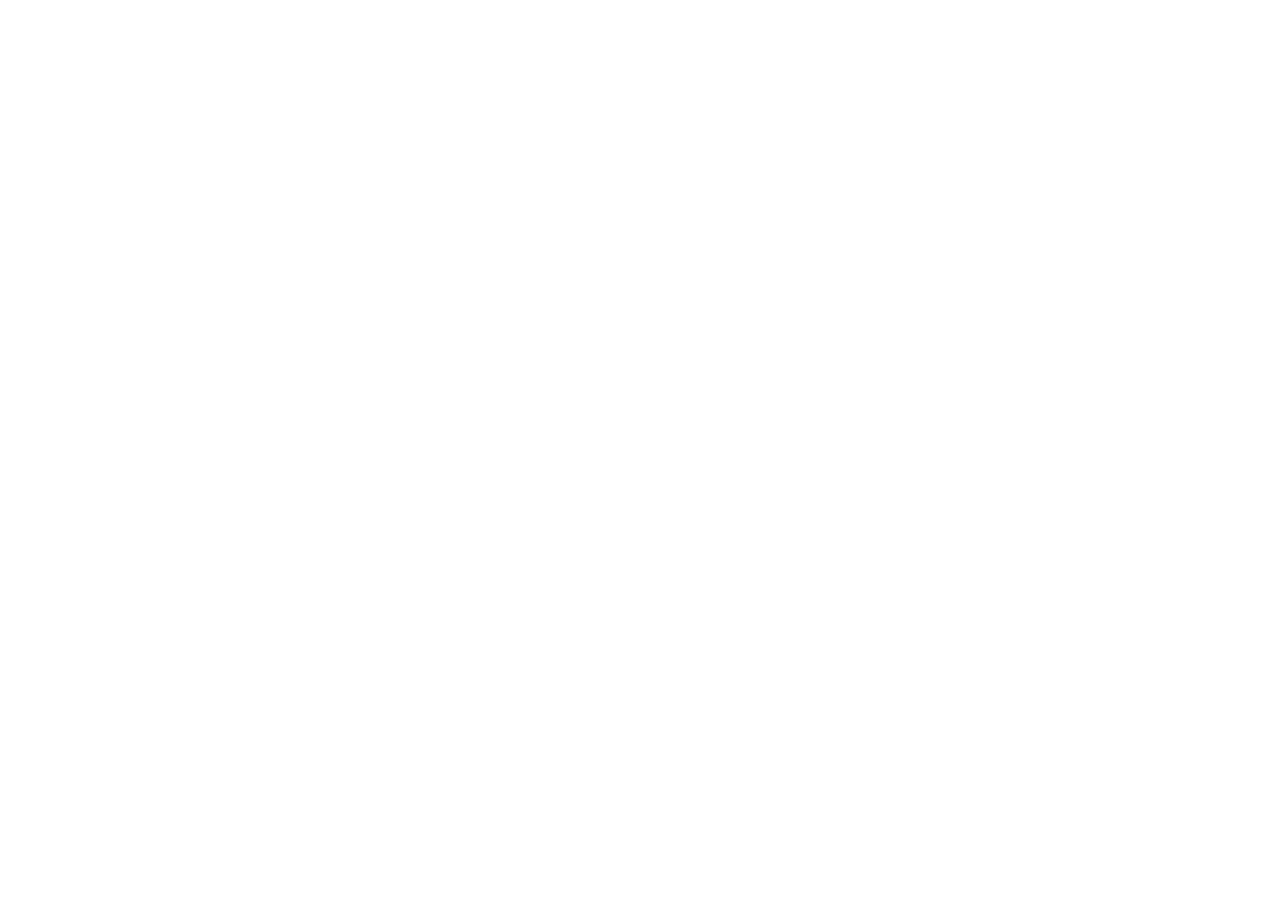
==== my-webpage-grid.html @ 4c063157 "update3" ====
<!DOCTYPE html>
<html lang="en">
<head>
    <meta charset="UTF-8">
    <meta http-equiv="X-UA-Compatible" content="IE=edge">
    <meta name="viewport" content="width=device-width, initial-scale=1.0">
    <link rel="stylesheet" href="simple-grid.css">
    <title>grid</title>
</head>
<body>
    <div class="container"></div>
</body>
</html>
---- simple-grid.css ----
/**
*** SIMPLE GRID
*** (C) ZACH COLE 2016
**/

@import url(https://fonts.googleapis.com/css?family=Lato:400,300,300italic,400italic,700,700italic);

/* UNIVERSAL */

html,
body {
  height: 100%;
  width: 100%;
  margin: 0;
  padding: 0;
  left: 0;
  top: 0;
  font-size: 100%;
}

/* ROOT FONT STYLES */

* {
  font-family: 'Lato', Helvetica, sans-serif;
  color: #333447;
  line-height: 1.5;
}

/* TYPOGRAPHY */

h1 {
  font-size: 2.5rem;
}

h2 {
  font-size: 2rem;
}

h3 {
  font-size: 1.375rem;
}

h4 {
  font-size: 1.125rem;
}

h5 {
  font-size: 1rem;
}

h6 {
  font-size: 0.875rem;
}

p {
  font-size: 1.125rem;
  font-weight: 200;
  line-height: 1.8;
}

.font-light {
  font-weight: 300;
}

.font-regular {
  font-weight: 400;
}

.font-heavy {
  font-weight: 700;
}

/* POSITIONING */

.left {
  text-align: left;
}

.right {
  text-align: right;
}

.center {
  text-align: center;
  margin-left: auto;
  margin-right: auto;
}

.justify {
  text-align: justify;
}

/* ==== GRID SYSTEM ==== */

.container {
  width: 90%;
  margin-left: auto;
  margin-right: auto;
}

.row {
  position: relative;
  width: 100%;
}

.row [class^="col"] {
  float: left;
  margin: 0.5rem 2%;
  min-height: 0.125rem;
}

.col-1,
.col-2,
.col-3,
.col-4,
.col-5,
.col-6,
.col-7,
.col-8,
.col-9,
.col-10,
.col-11,
.col-12 {
  width: 96%;
}

.col-1-sm {
  width: 4.33%;
}

.col-2-sm {
  width: 12.66%;
}

.col-3-sm {
  width: 21%;
}

.col-4-sm {
  width: 29.33%;
}

.col-5-sm {
  width: 37.66%;
}

.col-6-sm {
  width: 46%;
}

.col-7-sm {
  width: 54.33%;
}

.col-8-sm {
  width: 62.66%;
}

.col-9-sm {
  width: 71%;
}

.col-10-sm {
  width: 79.33%;
}

.col-11-sm {
  width: 87.66%;
}

.col-12-sm {
  width: 96%;
}

.row::after {
	content: "";
	display: table;
	clear: both;
}

.hidden-sm {
  display: none;
}

@media only screen and (min-width: 33.75em) {  /* 540px */
  .container {
    width: 80%;
  }
}

@media only screen and (min-width: 45em) {  /* 720px */
  .col-1 {
    width: 4.33%;
  }

  .col-2 {
    width: 12.66%;
  }

  .col-3 {
    width: 21%;
  }

  .col-4 {
    width: 29.33%;
  }

  .col-5 {
    width: 37.66%;
  }

  .col-6 {
    width: 46%;
  }

  .col-7 {
    width: 54.33%;
  }

  .col-8 {
    width: 62.66%;
  }

  .col-9 {
    width: 71%;
  }

  .col-10 {
    width: 79.33%;
  }

  .col-11 {
    width: 87.66%;
  }

  .col-12 {
    width: 96%;
  }

  .hidden-sm {
    display: block;
  }
}

@media only screen and (min-width: 60em) { /* 960px */
  .container {
    width: 75%;
    max-width: 60rem;
  }
}
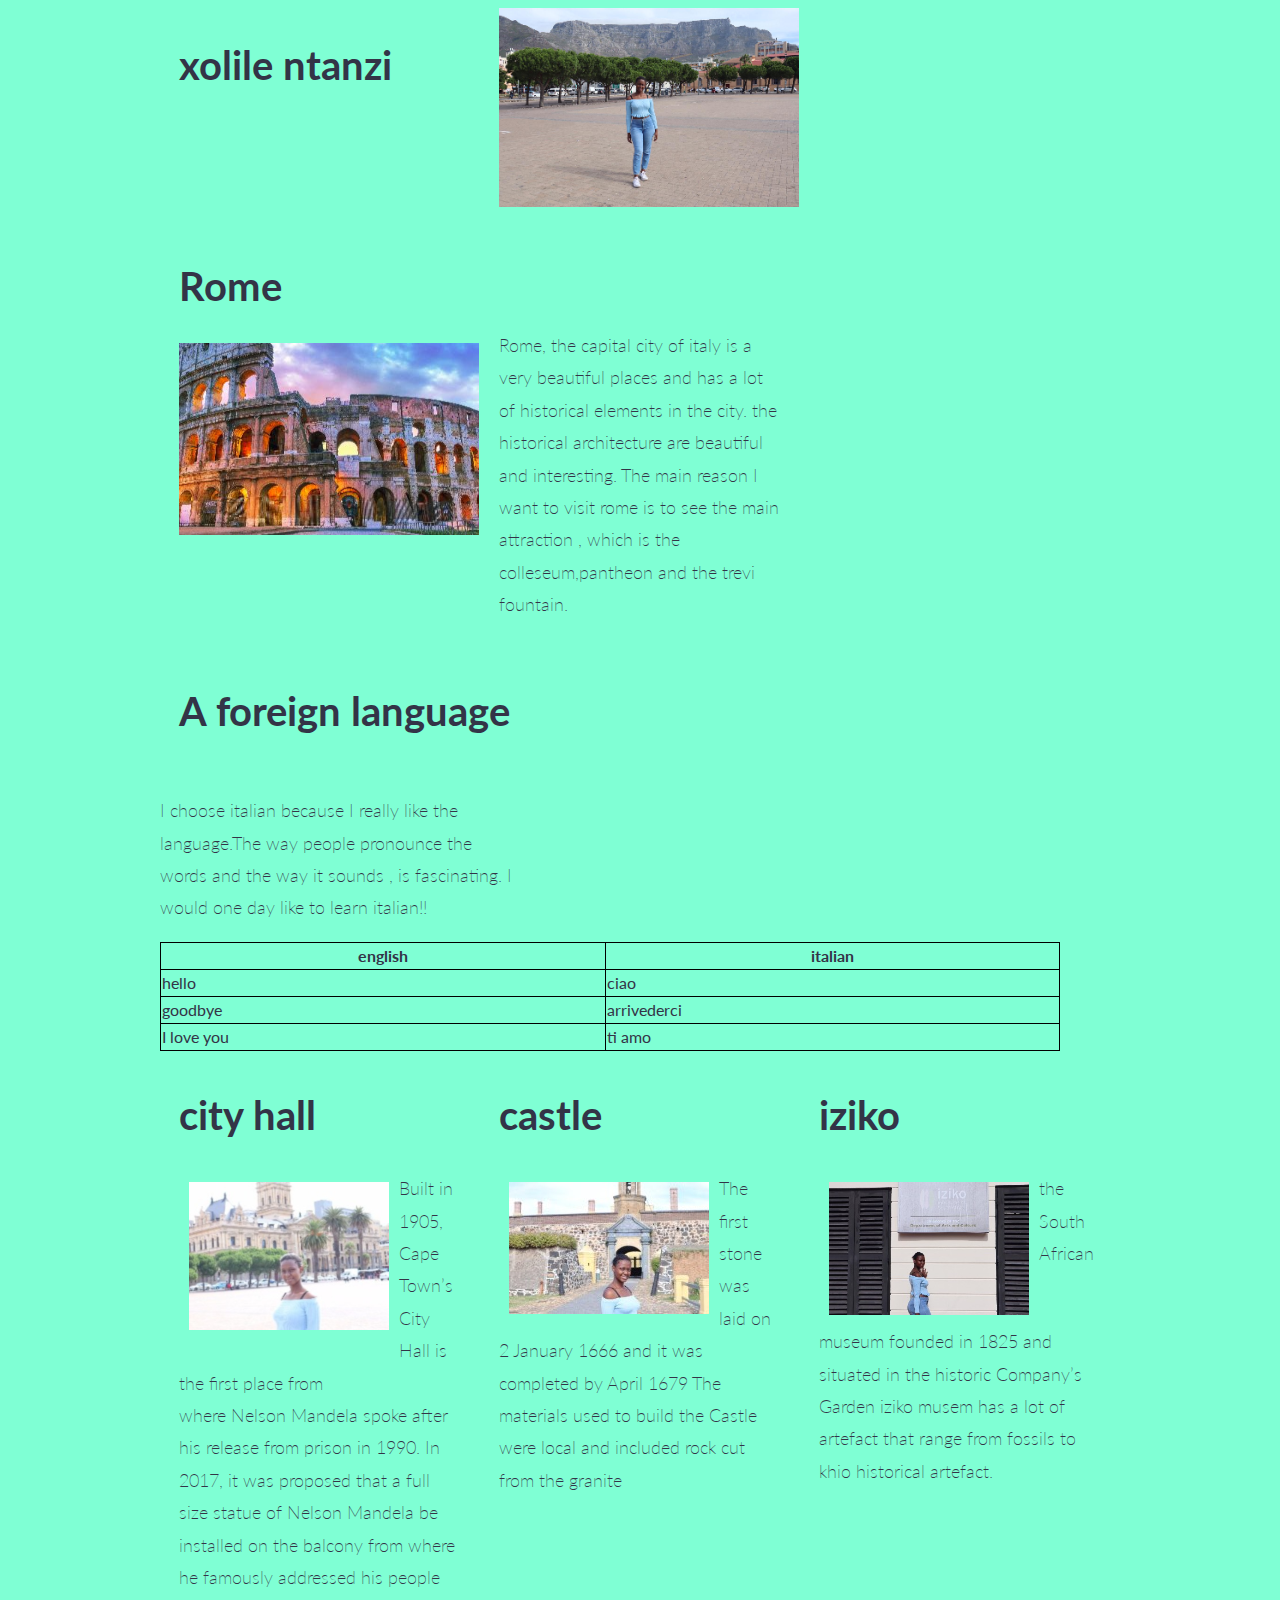
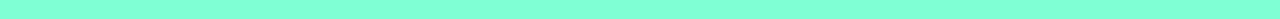
==== commit 012adcb4: "update" ====
--- a/my-webpage-grid.html
+++ b/my-webpage-grid.html
@@ -1,13 +1,148 @@
 <!DOCTYPE html>
 <html lang="en">
+
 <head>
     <meta charset="UTF-8">
     <meta http-equiv="X-UA-Compatible" content="IE=edge">
     <meta name="viewport" content="width=device-width, initial-scale=1.0">
     <link rel="stylesheet" href="simple-grid.css">
+    <link rel="stylesheet" href="style-grid.css">
     <title>grid</title>
 </head>
+
 <body>
-    <div class="container"></div>
+    <div class="container">
+        <div class="row">
+            <div class="col-4">
+                <h1>xolile ntanzi</h1>
+            </div>
+
+            <div class="col-4">
+                <img src="img/me.png" alt="">
+            </div>
+
+
+        </div>
+        <div class="row">
+        <div class="col-4">
+            <h1>Rome</h1>
+            <img src="img/rome3.png" alt="">
+        </div>
+        <div class="col-4">
+            <p style="margin-top: 100px;">
+                Rome, the capital city of italy is a very beautiful places and has a lot of historical elements
+                in the city.
+                the historical architecture are beautiful and interesting. The main reason I want to visit rome
+                is to see the main attraction
+                , which is the colleseum,pantheon and the trevi fountain.
+            </p>
+        </div>
+    </div>
+        <div class="row">
+        <div class="col-5">
+            <h1>A foreign language</h1>
+
+        </div>
+        </div>
+        <div class="col-5">
+            <p>I choose italian because I really like the language.The way people pronounce the words and the way it
+                sounds , is fascinating. I would one day like to learn italian!!
+            </p>
+        </div>
+        <div class="col-5">
+            <table>
+                <tr>
+                    <th>english</th>
+                    <th>italian</th>
+
+                </tr>
+                <tr>
+                    <td>hello</td>
+                    <td>ciao</td>
+
+                </tr>
+                <tr>
+                    <td>goodbye</td>
+                    <td>arrivederci</td>
+
+                </tr>
+                <tr>
+                    <td>I love you</td>
+                    <td>ti amo</td>
+                </tr>
+
+            </table>
+        </div>
+        <div class="row">
+        
+            <div class="col-4 hall">
+                <!-- <div class= "box1"> -->
+                    <h1>city hall</h1>
+                    <img src="img/hallpic4.png" alt="" class="place-1-image">
+                    <p> Built in 1905, Cape Town’s City Hall is the first place from <br>where
+                        Nelson Mandela spoke
+                        after his release from prison in 1990.
+                        In 2017, it was proposed that a full size statue of Nelson Mandela be installed on the
+                        balcony from where he famously addressed his people</p>
+                <!-- </div> -->
+                        
+                            <!-- <div class="box1pic"> -->
+                                <!-- <img src="img/hallpic4.png" alt="" class="place-1-image">   -->
+                            <!-- </div> -->
+            </div>
+        
+
+                           
+                 
+                
+            
+            <div class="col-4  hall">
+                <!-- <div class="box2"> -->
+                    <h1>castle</h1>
+                    <img class="img-2" src="img/castle 4.jpg" alt=""> 
+                    <p> The first stone was laid on 2 January 1666 and it was completed by
+                        April 1679
+                        The materials used to build the Castle were local and included rock cut from the granite</p>
+                    <!-- </div> -->
+                        <!-- <div class="box2pic"> -->
+                            <!-- <img class="img-2" src="img/castle 4.jpg" alt=""> -->
+                        <!-- </div> -->
+                        
+                </div>
+        
+                
+                
+                
+                
+        
+            
+                
+                <div class="col-4 hall">
+                
+                    <!-- <div class="box3"> -->
+                        <h1>iziko</h1>
+                        <img src="img/izikopic3.png" alt="" class="place-3-image">
+                        <p>the South African museum founded in 1825 and situated in the historic
+                            Company’s Garden
+                            iziko musem has a lot of artefact that range from fossils to khio historical
+                            artefact.
+                        </p>
+                    <!-- </div> -->
+                    <!-- <div class="box3pic"> -->
+                        <!-- <img src="img/izikopic3.png" alt="" class="place-3-image"> -->
+                    <!-- </div> -->
+            </div>
+                        
+                
+                    
+            
+                
+
+            
+        </div>
+    
+
+    
 </body>
+
 </html>--- a/simple-grid.css
+++ b/simple-grid.css
@@ -16,6 +16,8 @@
   left: 0;
   top: 0;
   font-size: 100%;
+  background-color:aquamarine ;
+  box-sizing: border-box;
 }
 
 /* ROOT FONT STYLES */
@@ -73,7 +75,7 @@
 /* POSITIONING */
 
 .left {
-  text-align: left;
+  text-align: lift;
 }
 
 .right {
@@ -96,7 +98,14 @@
   width: 90%;
   margin-left: auto;
   margin-right: auto;
-}
+  display: grid;
+  
+
+
+}
+/* .histrorical {
+  display: flex;
+} */
 
 .row {
   position: relative;
@@ -247,4 +256,4 @@
     width: 75%;
     max-width: 60rem;
   }
-}+}
--- a/style-grid.css
+++ b/style-grid.css
@@ -0,0 +1,17 @@
+table, th, td {
+    border: 1px solid #000;
+    border-collapse: collapse;
+    width: 900px;
+    align-items:center ;
+    
+ }
+ .hall img {
+     float: left;
+     padding: 10px;
+ }
+ /* @media only screen and (min-width:33.75em) {
+     .place-1-image {
+         float:right;
+
+     }
+ } */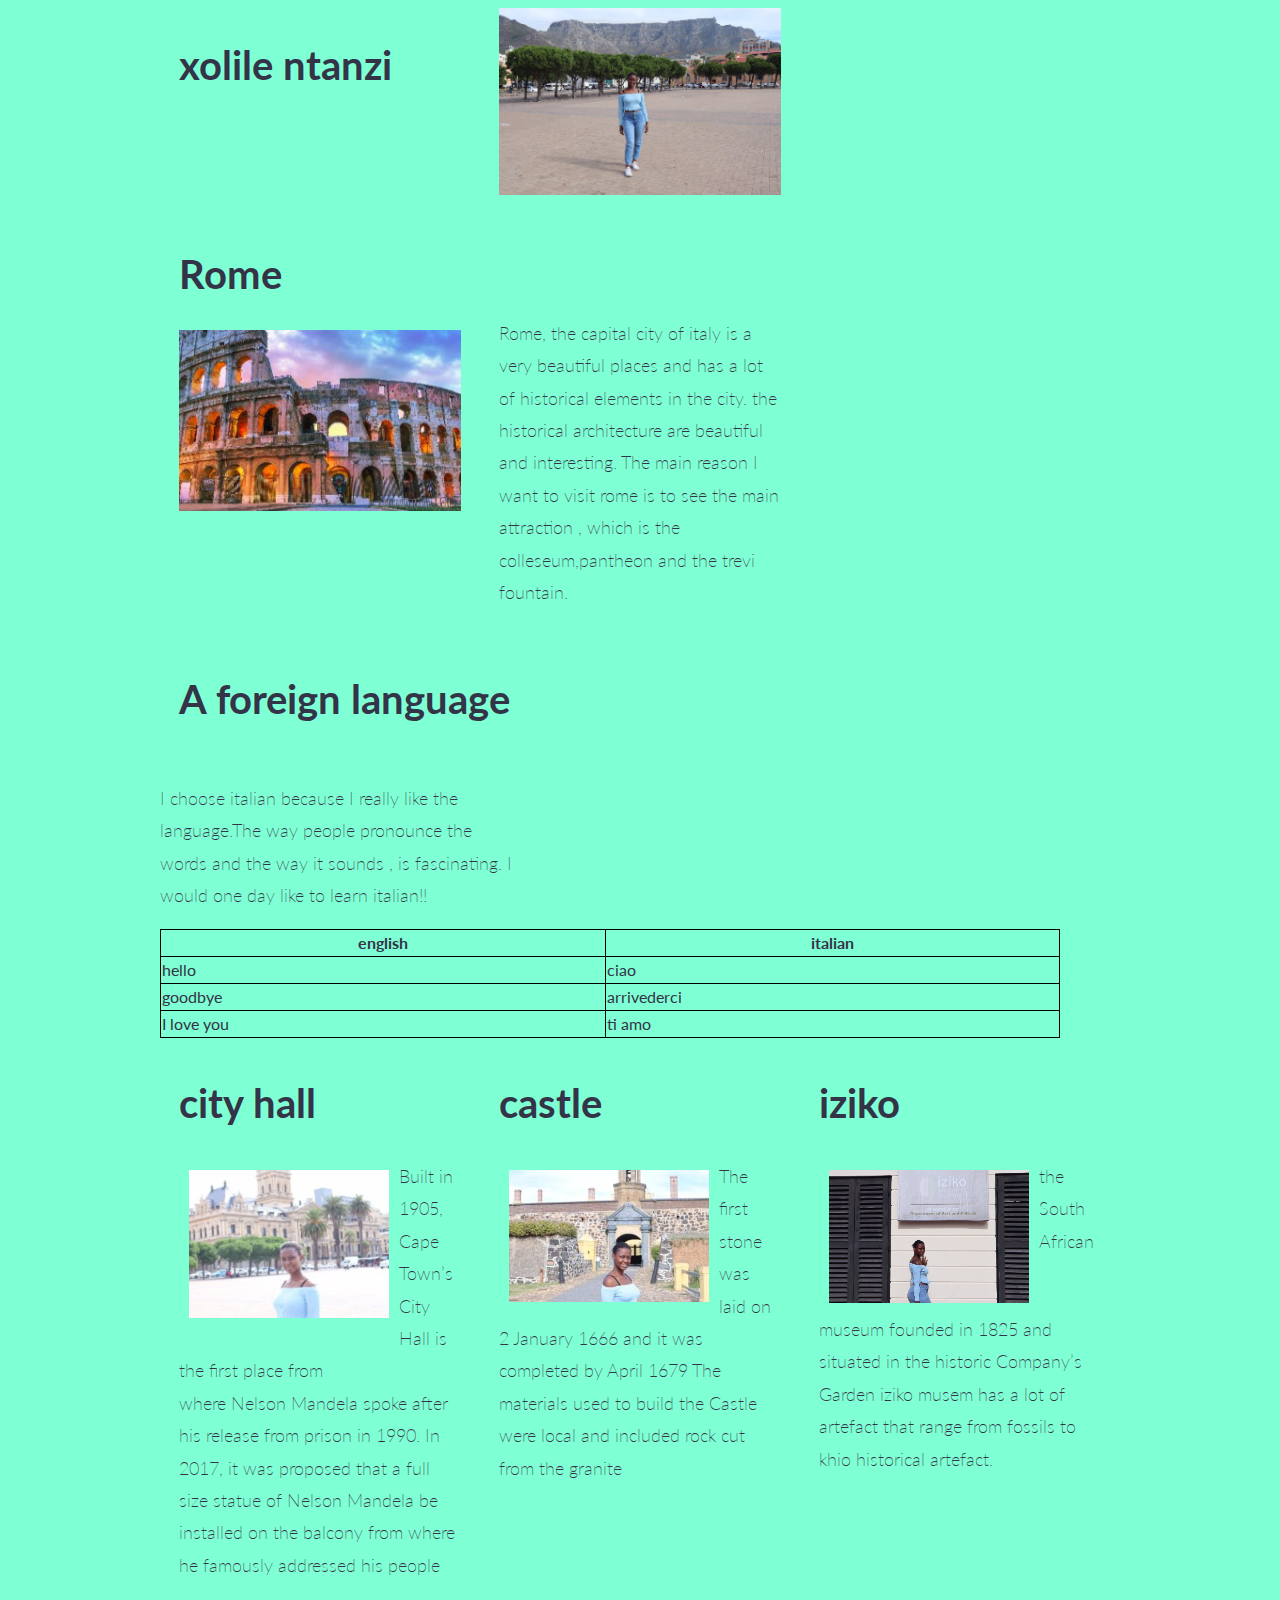
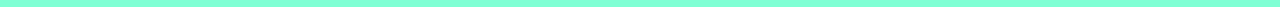
==== commit 06dd5460: "changes" ====
--- a/my-webpage-grid.html
+++ b/my-webpage-grid.html
@@ -17,32 +17,32 @@
                 <h1>xolile ntanzi</h1>
             </div>
 
-            <div class="col-4">
+            <div class="col-4 table">
                 <img src="img/me.png" alt="">
             </div>
 
 
         </div>
         <div class="row">
-        <div class="col-4">
-            <h1>Rome</h1>
-            <img src="img/rome3.png" alt="">
+            <div class="col-4 city">
+                <h1>Rome</h1>
+                <img src="img/rome3.png" alt="">
+            </div>
+            <div class="col-4">
+                <p style="margin-top: 100px;">
+                    Rome, the capital city of italy is a very beautiful places and has a lot of historical elements
+                    in the city.
+                    the historical architecture are beautiful and interesting. The main reason I want to visit rome
+                    is to see the main attraction
+                    , which is the colleseum,pantheon and the trevi fountain.
+                </p>
+            </div>
         </div>
-        <div class="col-4">
-            <p style="margin-top: 100px;">
-                Rome, the capital city of italy is a very beautiful places and has a lot of historical elements
-                in the city.
-                the historical architecture are beautiful and interesting. The main reason I want to visit rome
-                is to see the main attraction
-                , which is the colleseum,pantheon and the trevi fountain.
-            </p>
-        </div>
-    </div>
         <div class="row">
-        <div class="col-5">
-            <h1>A foreign language</h1>
+            <div class="col-5">
+                <h1>A foreign language</h1>
 
-        </div>
+            </div>
         </div>
         <div class="col-5">
             <p>I choose italian because I really like the language.The way people pronounce the words and the way it
@@ -74,75 +74,77 @@
             </table>
         </div>
         <div class="row">
-        
+
             <div class="col-4 hall">
                 <!-- <div class= "box1"> -->
-                    <h1>city hall</h1>
-                    <img src="img/hallpic4.png" alt="" class="place-1-image">
-                    <p> Built in 1905, Cape Town’s City Hall is the first place from <br>where
-                        Nelson Mandela spoke
-                        after his release from prison in 1990.
-                        In 2017, it was proposed that a full size statue of Nelson Mandela be installed on the
-                        balcony from where he famously addressed his people</p>
+                <h1>city hall</h1>
+                <img src="img/hallpic4.png" alt="" class="place-1-image">
+                <p> Built in 1905, Cape Town’s City Hall is the first place from <br>where
+                    Nelson Mandela spoke
+                    after his release from prison in 1990.
+                    In 2017, it was proposed that a full size statue of Nelson Mandela be installed on the
+                    balcony from where he famously addressed his people</p>
                 <!-- </div> -->
-                        
-                            <!-- <div class="box1pic"> -->
-                                <!-- <img src="img/hallpic4.png" alt="" class="place-1-image">   -->
-                            <!-- </div> -->
+
+                <!-- <div class="box1pic"> -->
+                <!-- <img src="img/hallpic4.png" alt="" class="place-1-image">   -->
+                <!-- </div> -->
             </div>
+
+
+
+
+
+
+            <div class="col-4  hall">
+                <!-- <div class="box2"> -->
+                <h1>castle</h1>
+                <img class="img-2" src="img/castle 4.jpg" alt="">
+                <p> The first stone was laid on 2 January 1666 and it was completed by
+                    April 1679
+                    The materials used to build the Castle were local and included rock cut from the granite</p>
+                <!-- </div> -->
+                <!-- <div class="box2pic"> -->
+                <!-- <img class="img-2" src="img/castle 4.jpg" alt=""> -->
+                <!-- </div> -->
+
+            </div>
+
+
+
+
+
+
+
+
+            <div class="col-4 hall">
+
+                <!-- <div class="box3"> -->
+                <h1>iziko</h1>
+                <img src="img/izikopic3.png" alt="" class="place-3-image">
+                <p>the South African museum founded in 1825 and situated in the historic
+                    Company’s Garden
+                    iziko musem has a lot of artefact that range from fossils to khio historical
+                    artefact.
+                </p>
+                <!-- </div> -->
+                <!-- <div class="box3pic"> -->
+                <!-- <img src="img/izikopic3.png" alt="" class="place-3-image"> -->
+                <!-- </div> -->
+            </div>
+            
+
+
+
+
+
+
+
+        </div>
         
 
-                           
-                 
-                
-            
-            <div class="col-4  hall">
-                <!-- <div class="box2"> -->
-                    <h1>castle</h1>
-                    <img class="img-2" src="img/castle 4.jpg" alt=""> 
-                    <p> The first stone was laid on 2 January 1666 and it was completed by
-                        April 1679
-                        The materials used to build the Castle were local and included rock cut from the granite</p>
-                    <!-- </div> -->
-                        <!-- <div class="box2pic"> -->
-                            <!-- <img class="img-2" src="img/castle 4.jpg" alt=""> -->
-                        <!-- </div> -->
-                        
-                </div>
-        
-                
-                
-                
-                
-        
-            
-                
-                <div class="col-4 hall">
-                
-                    <!-- <div class="box3"> -->
-                        <h1>iziko</h1>
-                        <img src="img/izikopic3.png" alt="" class="place-3-image">
-                        <p>the South African museum founded in 1825 and situated in the historic
-                            Company’s Garden
-                            iziko musem has a lot of artefact that range from fossils to khio historical
-                            artefact.
-                        </p>
-                    <!-- </div> -->
-                    <!-- <div class="box3pic"> -->
-                        <!-- <img src="img/izikopic3.png" alt="" class="place-3-image"> -->
-                    <!-- </div> -->
-            </div>
-                        
-                
-                    
-            
-                
 
-            
-        </div>
-    
 
-    
 </body>
 
 </html>--- a/style-grid.css
+++ b/style-grid.css
@@ -5,13 +5,23 @@
     align-items:center ;
     
  }
+ .table img {
+     width: 100%;
+ }
+ .city img {
+     width: 100%;
+ }
  .hall img {
      float: left;
      padding: 10px;
+     margin: auto;
+     
  }
- /* @media only screen and (min-width:33.75em) {
-     .place-1-image {
-         float:right;
-
+@media screen and (max-width:600px){
+    table, th, td {
+        border: 1px solid #000;
+        border-collapse: collapse;
+        width: 400px;
      }
- } */+}
+ 